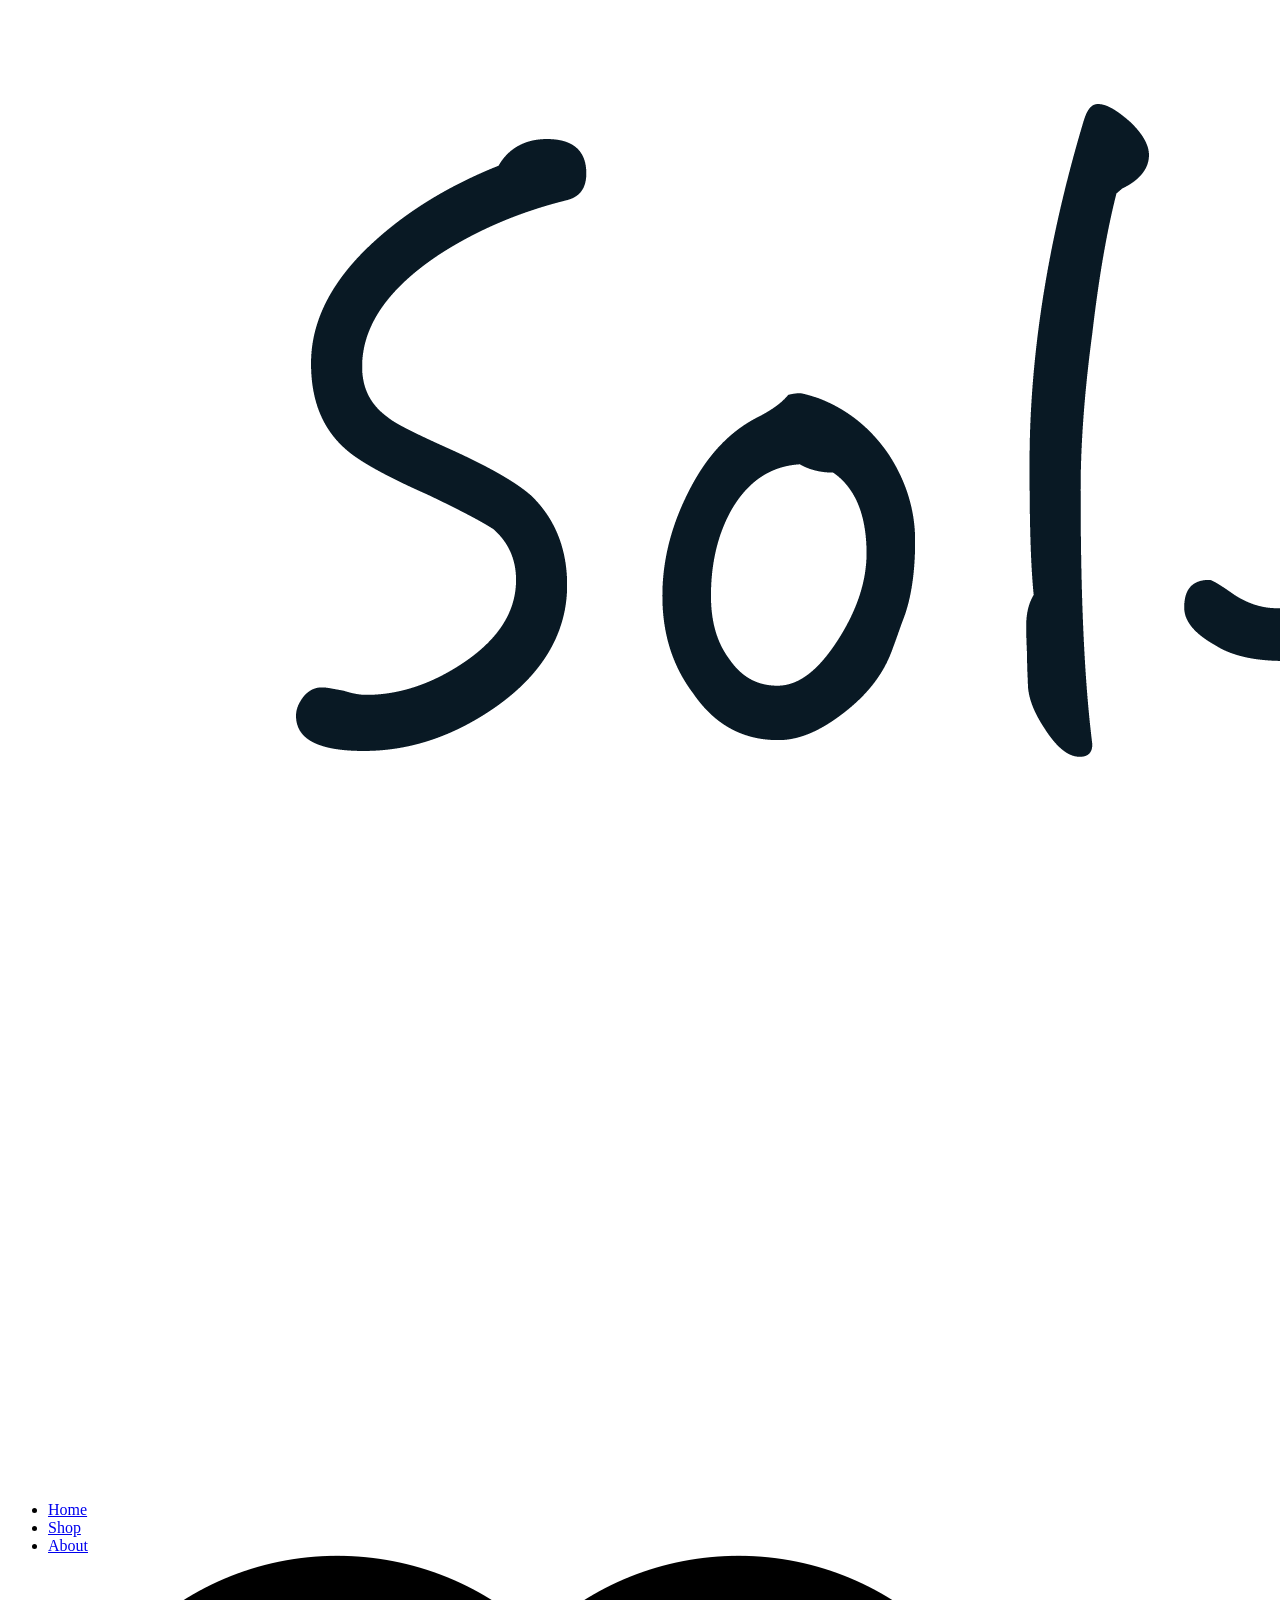
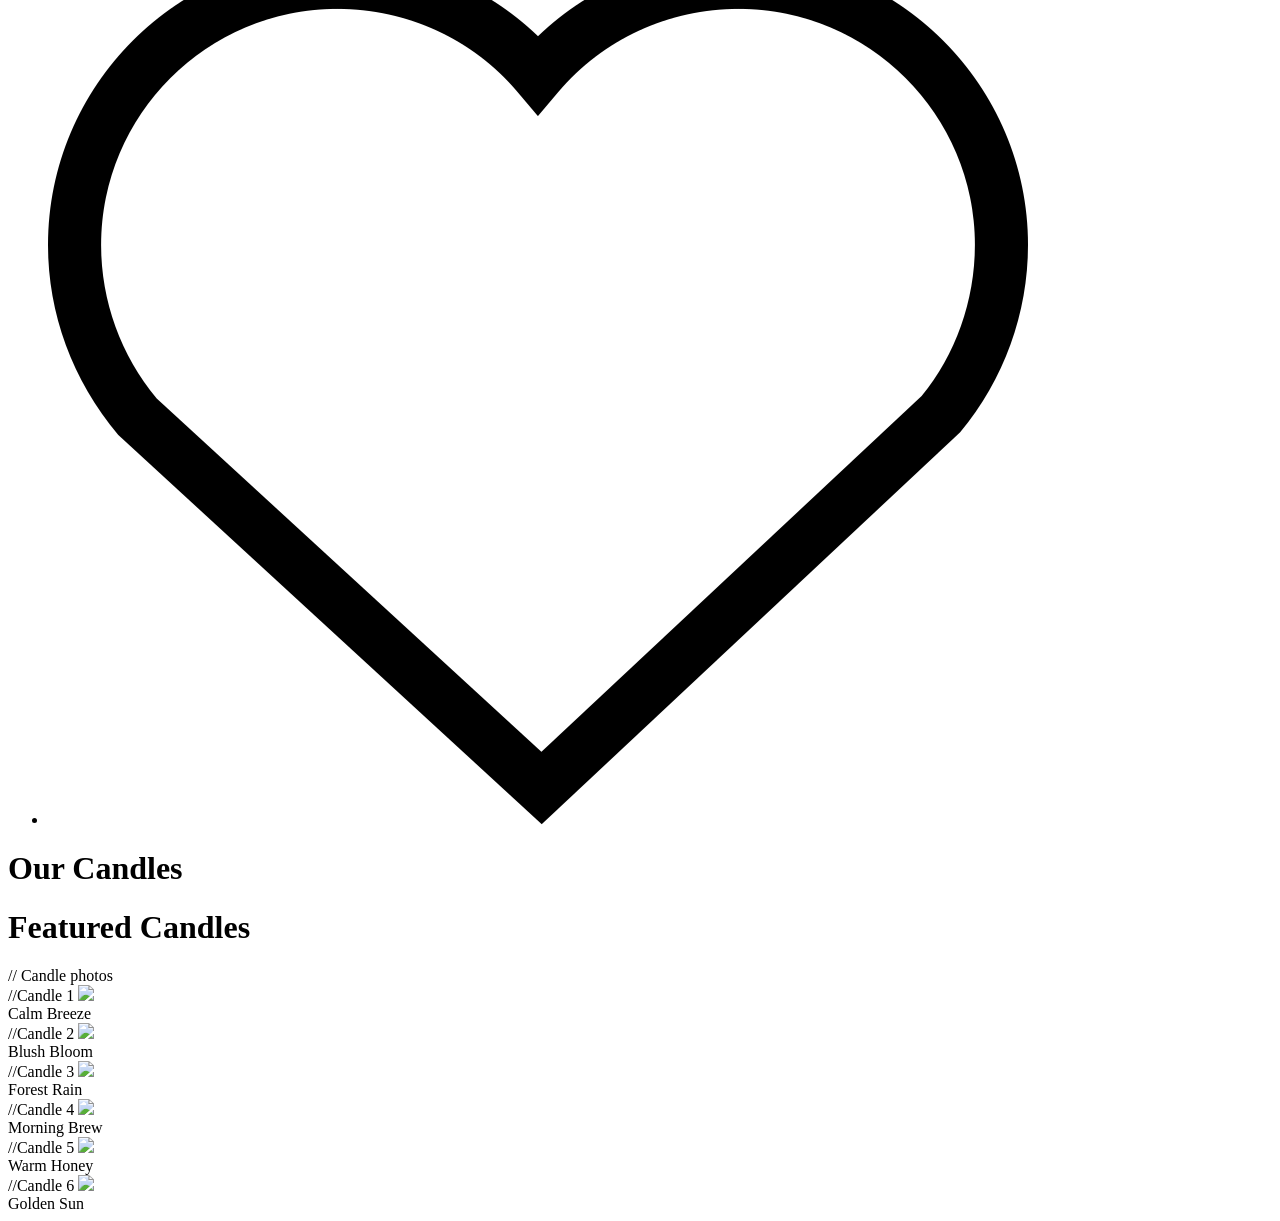
==== index.html @ 3cce5d5f "add CSS file and layout and navigation" ====
<!DOCTYPE html>
<html lang="en">
<head>
    <meta charset="UTF-8">
    <meta name="viewport" content="width=device-width, initial-scale=1.0">
    <title>Document</title>
<link rel="stylesheet" href="css/main.css">

</head>
<body>
    <header>
        <nav class="site-nav">
            <a href ="index.html" class="logo-link"> 
            <img src="images/logo.png" alt="website logo"> </img> </a>

        <ul class ="nav-list"> 
            <li class="nav-item"> 
                <a href="index.html">Home</a>
            </li>

            <li class="nav-item"> 
                <a href="product.htmml">Shop</a>
            </li>
            
            <li class="nav-item">
                <a href="about.html">About</a>
            </li>

            <li class="nav-item"> 
                <a href="favorites.html">
                    <img src="images/heart-icon.png">
                </a>
            </li>
        </ul>
    </header>

    <main>
        <h1> Our Candles </h1>
        <h1 class= "page-title">Featured Candles</h1>
// Candle photos 

<div class="product top-left"> //Candle 1 
    <img class="product-img" src="images/calm-breeze-candle.png">
<div class="product-title">Calm Breeze</div>
</div>

<div class="product top-right"> //Candle 2 
 <img class="product-img" src="images/blush-bloom-candle.png">
<div class="product-title">Blush Bloom</div>
</div>

<div class="product top-middle"> //Candle 3 
 <img class="product-img" src="images/forest-rain-candle.png">
<div class="product-title">Forest Rain</div>
</div>

<div class="product bottom-left"> //Candle 4
<img class="product-img" src="images/morning-brew-candle.png">
<div class="product-title">Morning Brew</div>
</div>

<div class="product bottom-right"> //Candle 5
<img class="product-img" src="images/warm-honey-candle.png">
<div class="product-title">Warm Honey</div>
</div>

<div class="product bottom-far-right"> //Candle 6
<img class="product-img" src="images/golden-sun-candle.png">
<div class="product-title">Golden Sun</div>
</div>





</main>
</body>
</html>
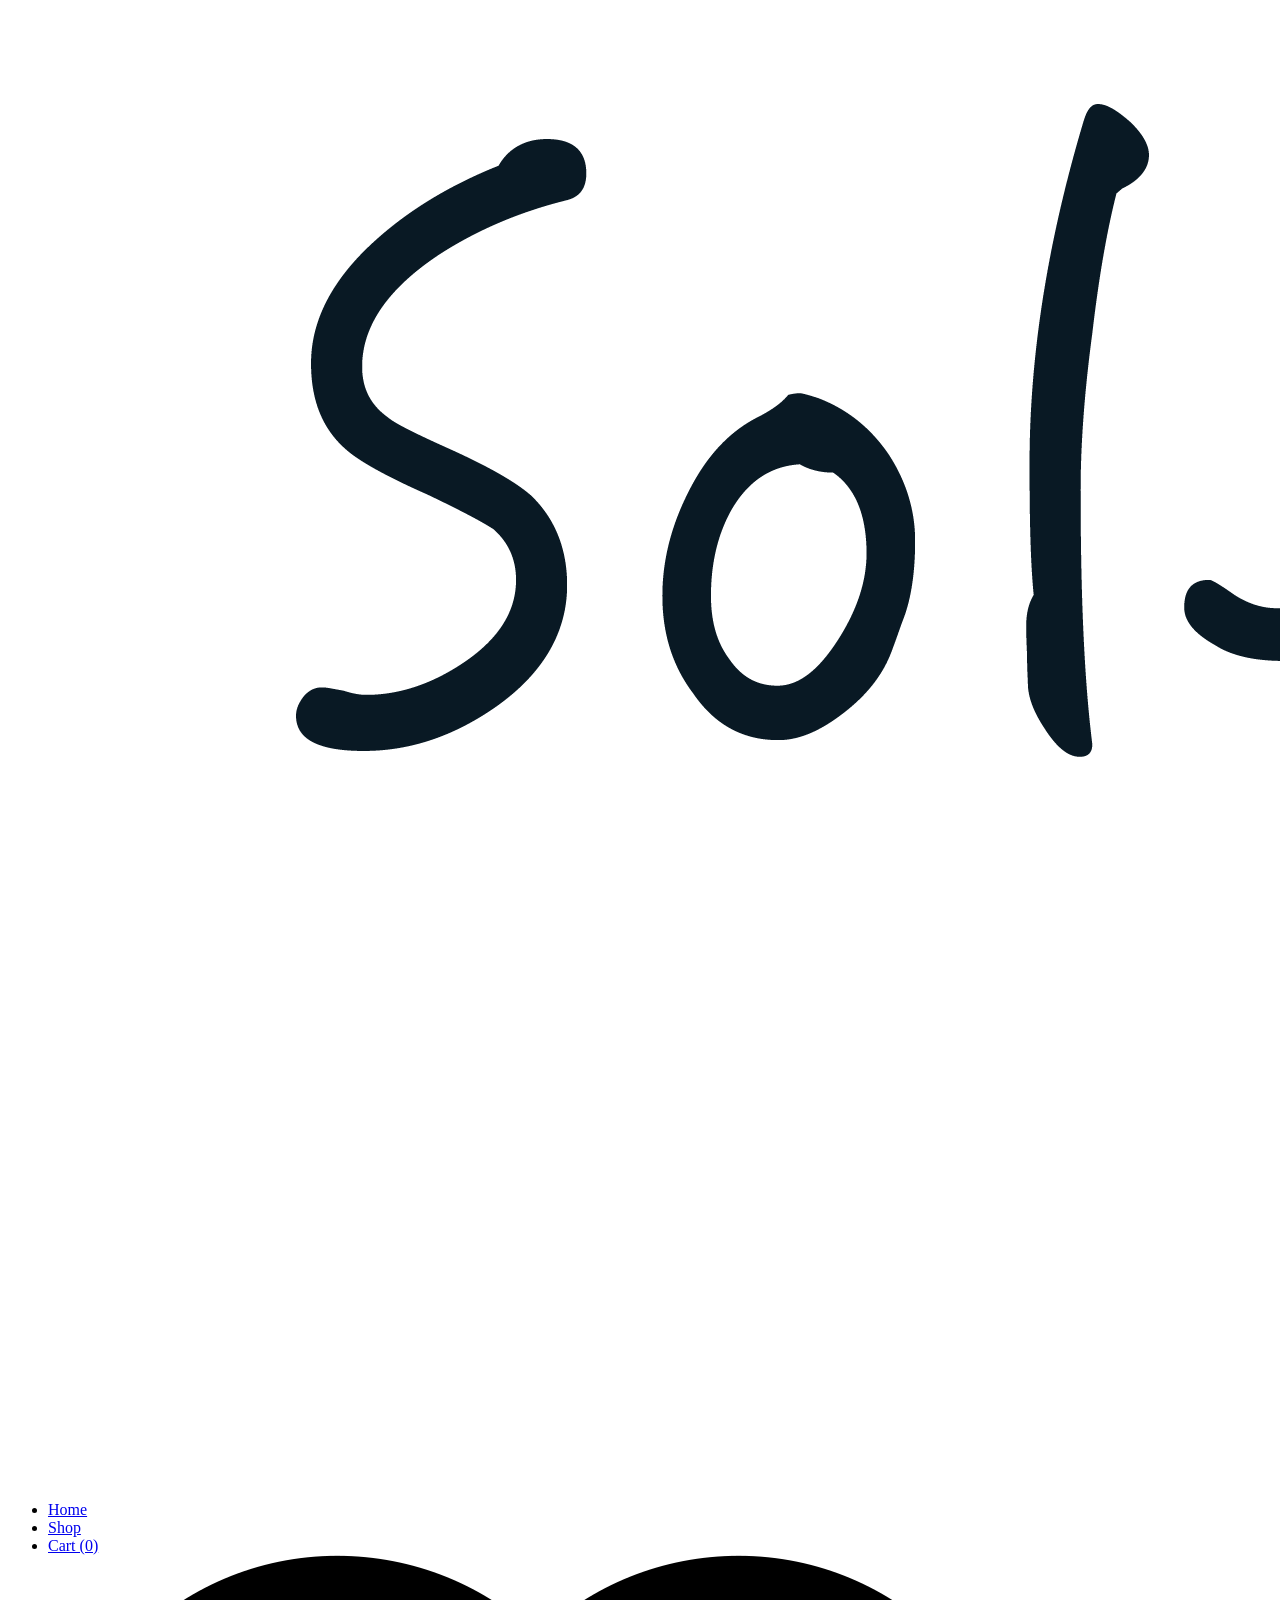
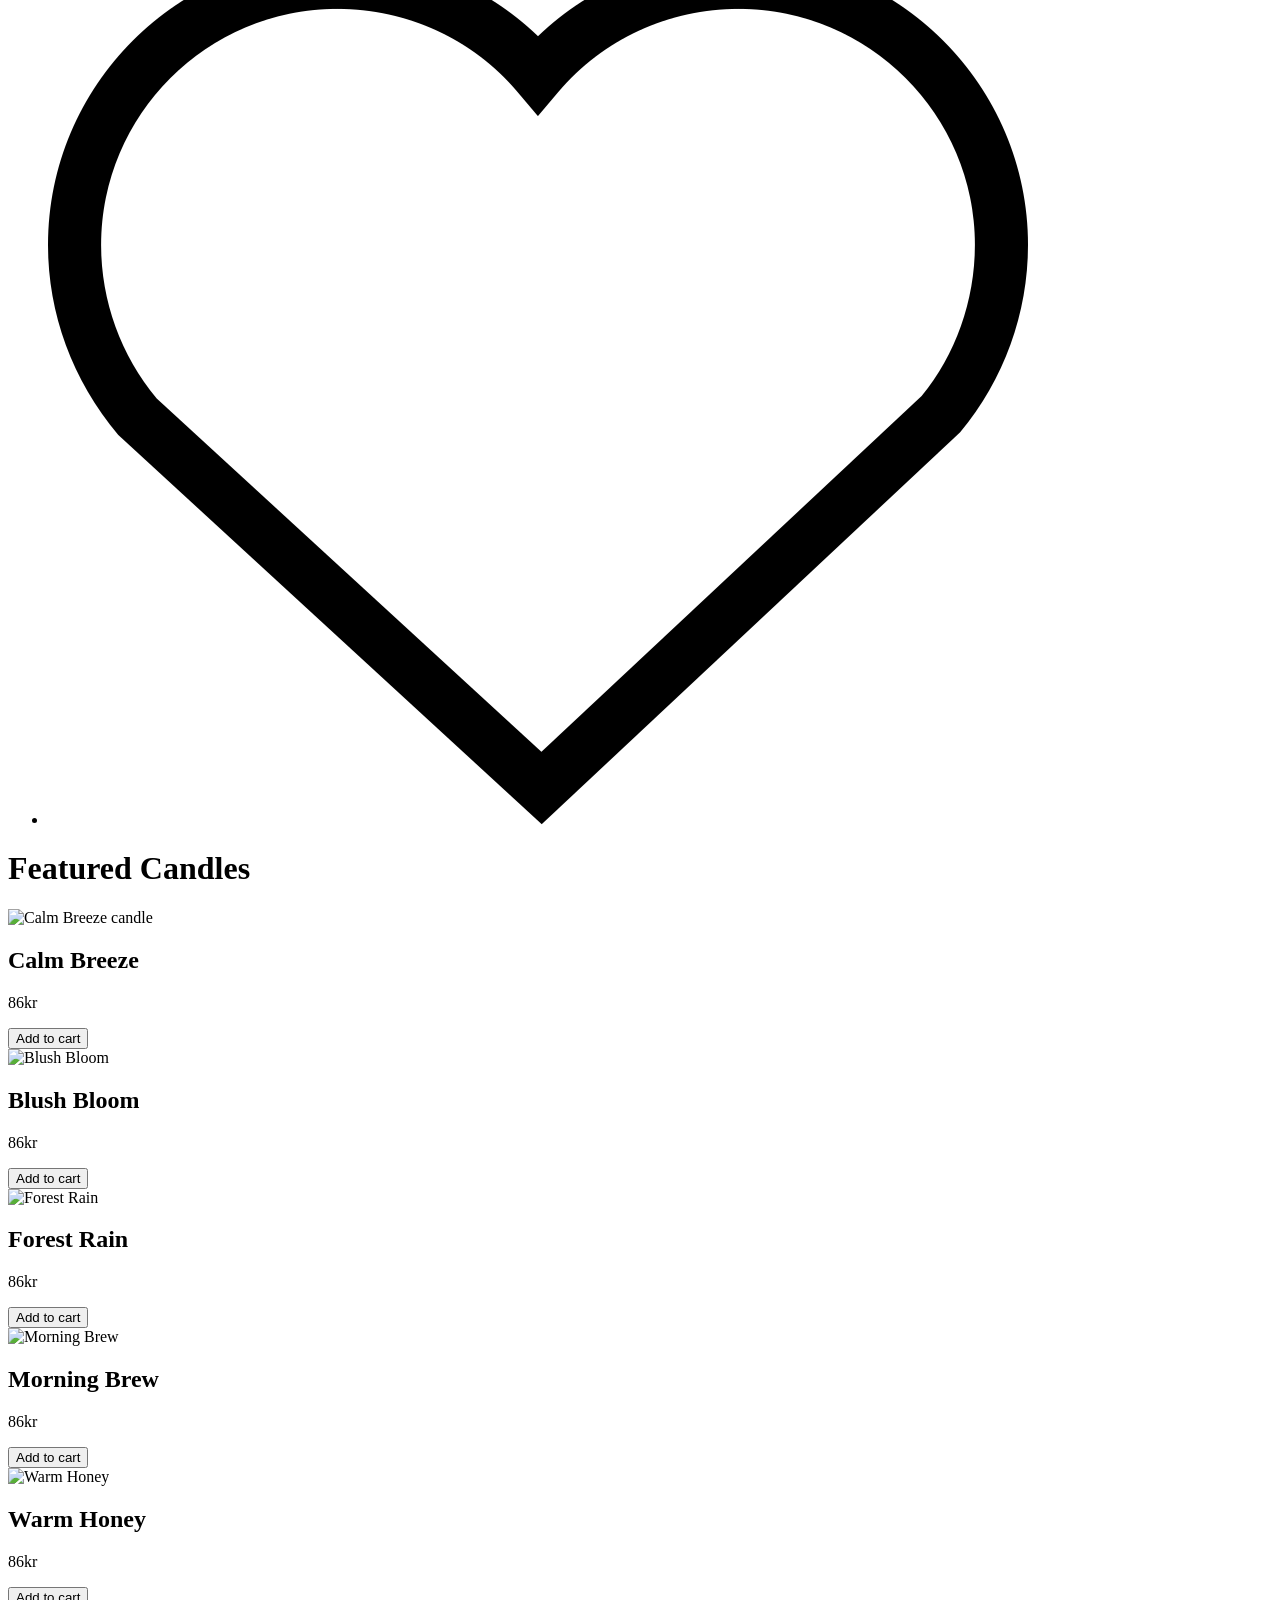
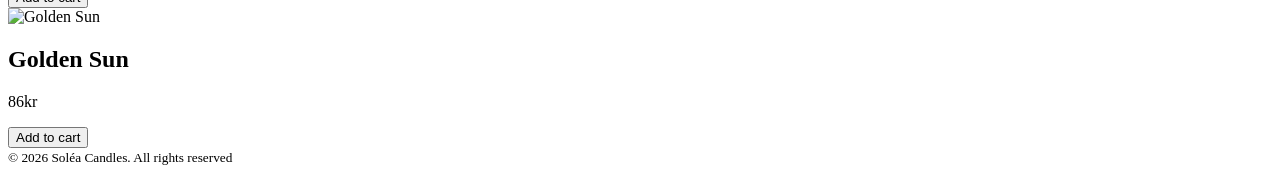
==== commit 3ca6c867: "resolve navigation layout and heart icon and photos sizing issues fixed the oversized heart icon and" ====
--- a/index.html
+++ b/index.html
@@ -3,9 +3,11 @@
 <head>
     <meta charset="UTF-8">
     <meta name="viewport" content="width=device-width, initial-scale=1.0">
-    <title>Document</title>
+    <title>Soléa Candles</title>
 <link rel="stylesheet" href="css/main.css">
-
+<link rel="stylesheet" href="css/products.css">
+<link rel="stylesheet" href="css/layout.css">
+<script src="js/cart.js" defer></script>
 </head>
 <body>
     <header>
@@ -14,65 +16,83 @@
             <img src="images/logo.png" alt="website logo"> </img> </a>
 
         <ul class ="nav-list"> 
-            <li class="nav-item"> 
-                <a href="index.html">Home</a>
-            </li>
-
-            <li class="nav-item"> 
-                <a href="product.htmml">Shop</a>
-            </li>
-            
+            <li class="nav-item"> <a href="index.html">Home</a></li>
+            <li class="nav-item"> <a href="products.html">Shop</a></li>
+            <li class="nav-item"><a href="cart.html">Cart (0)</a></li>
             <li class="nav-item">
-                <a href="about.html">About</a>
-            </li>
-
-            <li class="nav-item"> 
                 <a href="favorites.html">
-                    <img src="images/heart-icon.png">
-                </a>
+                    <img class="heart-icon" src="images/heart-icon.png" alt="Favorites"></a>
             </li>
         </ul>
-    </header>
+    </nav>
+</header>
 
-    <main>
-        <h1> Our Candles </h1>
+<main>
         <h1 class= "page-title">Featured Candles</h1>
-// Candle photos 
 
-<div class="product top-left"> //Candle 1 
-    <img class="product-img" src="images/calm-breeze-candle.png">
-<div class="product-title">Calm Breeze</div>
+<section class="candles-grid">
+<article class="product-card">
+<img class="product-img" src="images/calm-breeze-candle.png" alt="Calm Breeze candle">
+<div class="product-info">
+    <h2 class="product-name">Calm Breeze</h2>
+    <p class="product-price">86kr</p>
+    <button class="add-to-cart-btn" data-product-id="1">Add to cart</button>
 </div>
+</div>
+</article>
 
-<div class="product top-right"> //Candle 2 
- <img class="product-img" src="images/blush-bloom-candle.png">
-<div class="product-title">Blush Bloom</div>
+<article class="product-card">
+<img class="product-img" src="images/blush-bloom-candle.png" alt="Blush Bloom">
+<div class="product-info">
+    <h2 class="product-name">Blush Bloom</h2>
+    <p class="product-price">86kr</p>
+    <button class="add-to-cart-btn" data-product-id="1">Add to cart</button>
 </div>
+</article>
 
-<div class="product top-middle"> //Candle 3 
- <img class="product-img" src="images/forest-rain-candle.png">
-<div class="product-title">Forest Rain</div>
+<article class="product-card">
+<img class="product-img" src="images/forest-rain-candle.png" alt="Forest Rain">
+<div class="product-info">
+    <h2 class="product-name">Forest Rain</h2>
+    <p class="product-price">86kr</p>
+    <button class="add-to-cart-btn" data-product-id="1">Add to cart</button>
 </div>
+</article>
 
-<div class="product bottom-left"> //Candle 4
-<img class="product-img" src="images/morning-brew-candle.png">
-<div class="product-title">Morning Brew</div>
+<article class="product-card">
+<img class="product-img" src="images/morning-brew-candle.png" alt="Morning Brew">
+<div class="product-info">
+    <h2 class="product-name">Morning Brew</h2>
+    <p class="product-price">86kr</p>
+    <button class="add-to-cart-btn" data-product-id="1">Add to cart</button>
 </div>
+</article>
 
-<div class="product bottom-right"> //Candle 5
-<img class="product-img" src="images/warm-honey-candle.png">
-<div class="product-title">Warm Honey</div>
+<article class="product-card">
+<img class="product-img" src="images/warm-honey-candle.png" alt="Warm Honey">
+<div class="product-info">
+    <h2 class="product-name">Warm Honey</h2>
+    <p class="product-price">86kr</p>
+    <button class="add-to-cart-btn" data-product-id="1">Add to cart</button>
 </div>
+</article>
 
-<div class="product bottom-far-right"> //Candle 6
-<img class="product-img" src="images/golden-sun-candle.png">
-<div class="product-title">Golden Sun</div>
+<article class="product-card">
+<img class="product-img" src="images/golden-sun-candle.png" alt="Golden Sun">
+<div class="product-info">
+    <h2 class="product-name">Golden Sun</h2>
+    <p class="product-price">86kr</p>
+    <button class="add-to-cart-btn" data-product-id="1">Add to cart</button>
 </div>
+</article>
 
 
 
 
 
 </main>
+<footer>
+    <small>&copy; 2026 Soléa Candles. All rights reserved</small>
+</footer>
 </body>
 </html>
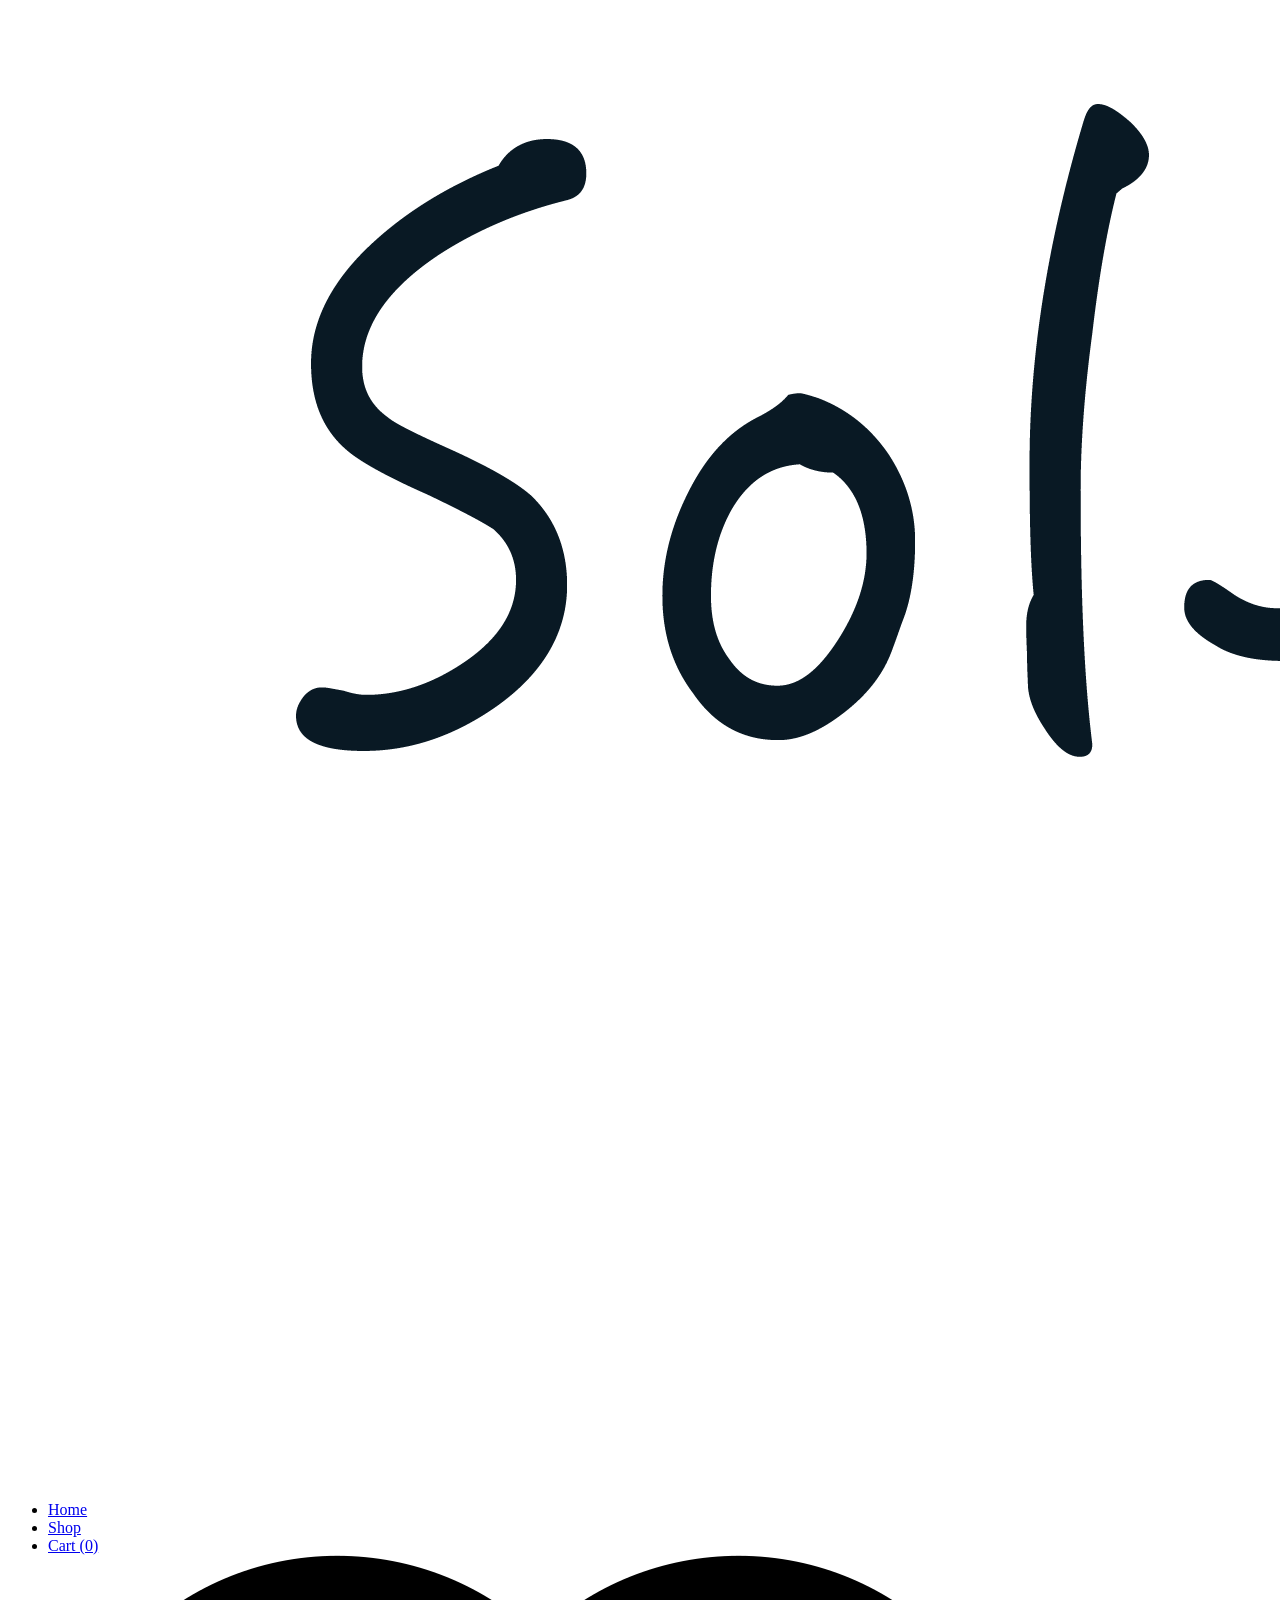
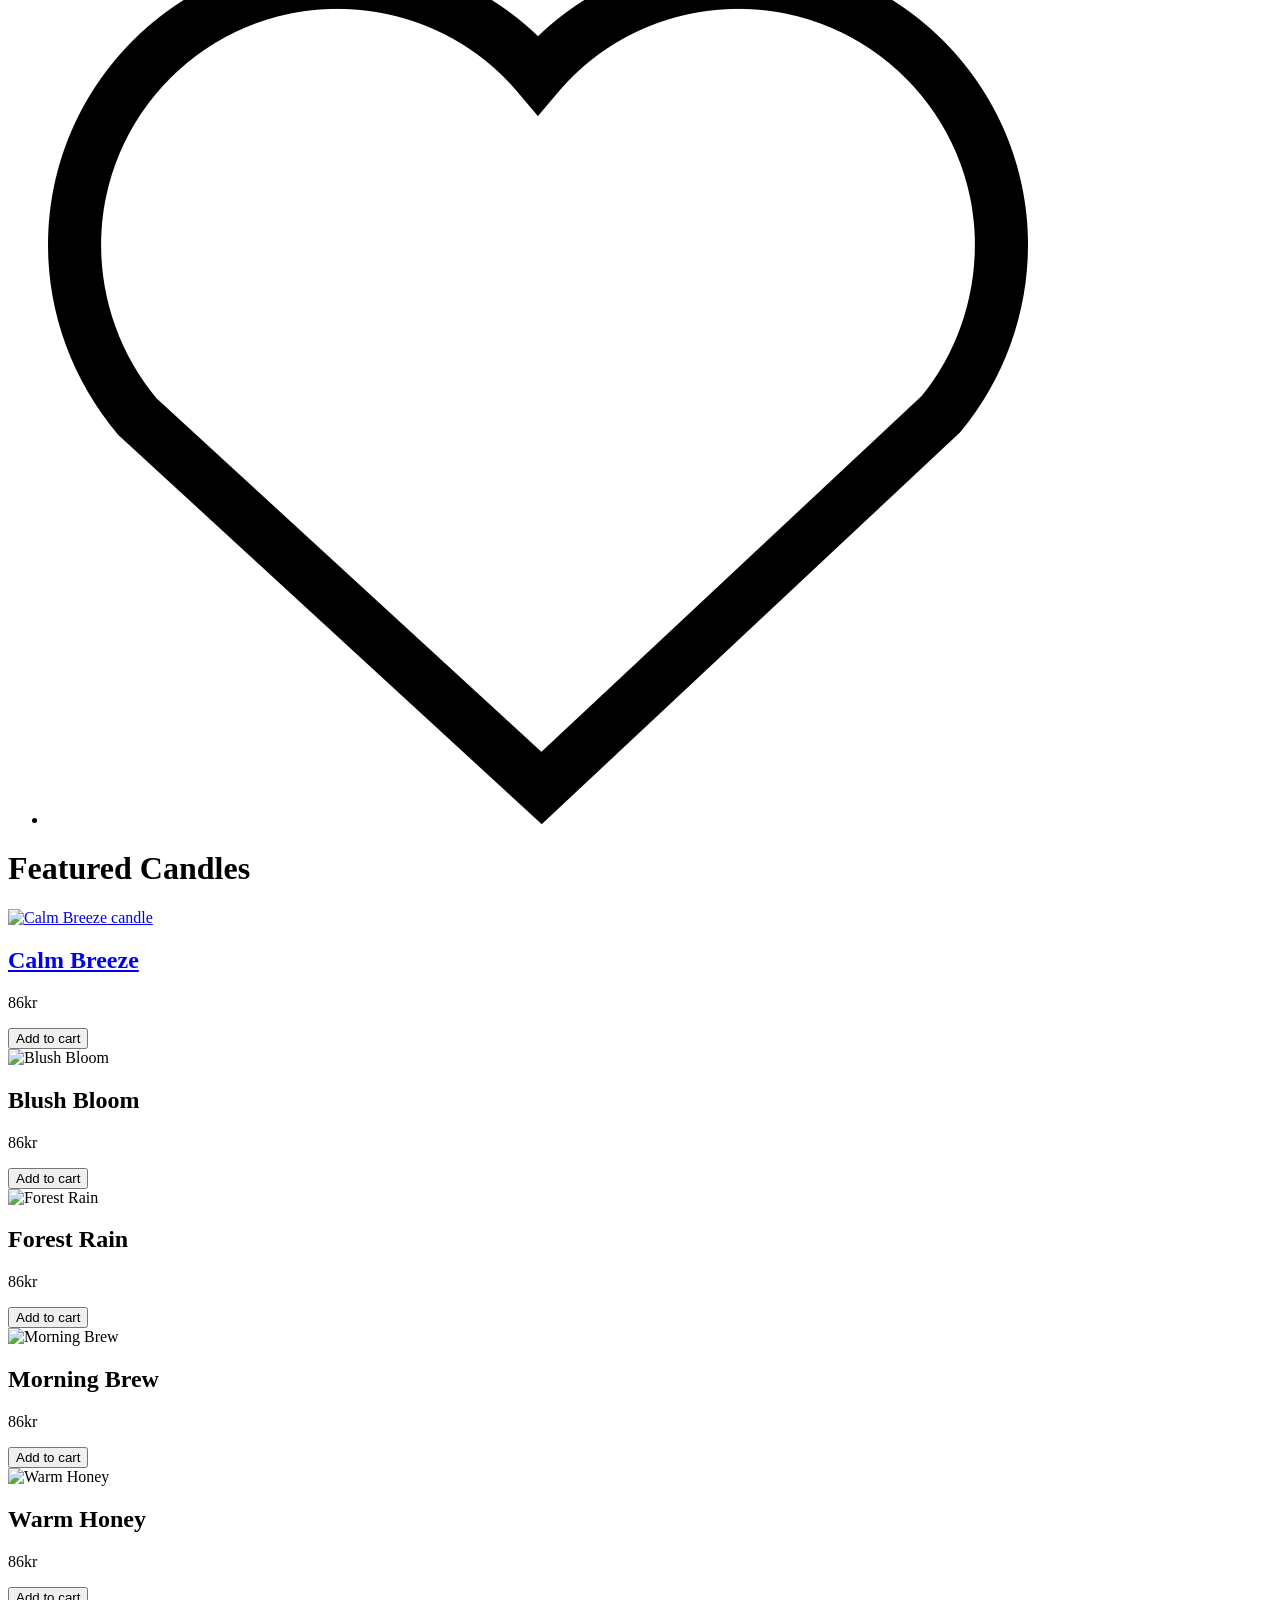
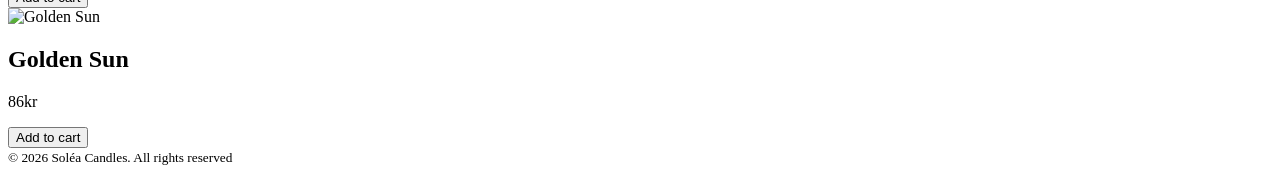
==== commit a795c461: "add cart js file with cart html added the cart.js and cart.html file to be able to add products from" ====
--- a/index.html
+++ b/index.html
@@ -1,98 +1,184 @@
-<!DOCTYPE html>
+<!doctype html>
 <html lang="en">
-<head>
-    <meta charset="UTF-8">
-    <meta name="viewport" content="width=device-width, initial-scale=1.0">
+  <head>
+    <meta charset="UTF-8" />
+    <meta name="viewport" content="width=device-width, initial-scale=1.0" />
     <title>Soléa Candles</title>
-<link rel="stylesheet" href="css/main.css">
-<link rel="stylesheet" href="css/products.css">
-<link rel="stylesheet" href="css/layout.css">
-<script src="js/cart.js" defer></script>
-</head>
-<body>
+    <link rel="stylesheet" href="css/main.css" />
+    <link rel="stylesheet" href="css/products.css" />
+    <script src="cart.js" defer></script>
+  </head>
+  <body>
     <header>
-        <nav class="site-nav">
-            <a href ="index.html" class="logo-link"> 
-            <img src="images/logo.png" alt="website logo"> </img> </a>
+      <nav class="site-nav">
+        <a href="index.html" class="logo-link">
+          <img src="images/logo.png" alt="website logo"
+        /></a>
 
-        <ul class ="nav-list"> 
-            <li class="nav-item"> <a href="index.html">Home</a></li>
-            <li class="nav-item"> <a href="products.html">Shop</a></li>
-            <li class="nav-item"><a href="cart.html">Cart (0)</a></li>
-            <li class="nav-item">
-                <a href="favorites.html">
-                    <img class="heart-icon" src="images/heart-icon.png" alt="Favorites"></a>
-            </li>
+        <ul class="nav-list">
+          <li class="nav-item"><a href="index.html">Home</a></li>
+          <li class="nav-item"><a href="products.html">Shop</a></li>
+          <li class="nav-item"><a href="cart.html">Cart (0)</a></li>
+          <li class="nav-item">
+            <img
+              class="heart-icon"
+              src="images/heart-icon.png"
+              alt="Favorites"
+            />
+          </li>
         </ul>
-    </nav>
-</header>
+      </nav>
+    </header>
 
-<main>
-        <h1 class= "page-title">Featured Candles</h1>
+    <main>
+      <h1 class="page-title">Featured Candles</h1>
 
-<section class="candles-grid">
-<article class="product-card">
-<img class="product-img" src="images/calm-breeze-candle.png" alt="Calm Breeze candle">
-<div class="product-info">
-    <h2 class="product-name">Calm Breeze</h2>
-    <p class="product-price">86kr</p>
-    <button class="add-to-cart-btn" data-product-id="1">Add to cart</button>
-</div>
-</div>
-</article>
+      <section class="candles-grid">
+        <article class="product-card">
+          <div class="product-container">
+            <a href="product.html">
+              <img
+                class="product-img"
+                src="images/calm-breeze-candle.png"
+                alt="Calm Breeze candle"
+              />
+            </a>
+          </div>
+          <div class="product-info">
+            <h2 class="product-name">
+              <a href="product.html">Calm Breeze</a>
+            </h2>
+            <p class="product-price">86kr</p>
+            <button
+              class="add-to-cart-btn"
+              data-id="1"
+              data-name="Calm Breeze"
+              data-price="86"
+              data-img="images/calm-breeze-candle.png"
+            >
+              Add to cart
+            </button>
+          </div>
+        </article>
 
-<article class="product-card">
-<img class="product-img" src="images/blush-bloom-candle.png" alt="Blush Bloom">
-<div class="product-info">
-    <h2 class="product-name">Blush Bloom</h2>
-    <p class="product-price">86kr</p>
-    <button class="add-to-cart-btn" data-product-id="1">Add to cart</button>
-</div>
-</article>
+        <article class="product-card">
+          <div class="product-container">
+            <img
+              class="product-img"
+              src="images/blush-bloom-candle.png"
+              alt="Blush Bloom"
+            />
+          </div>
+          <div class="product-info">
+            <h2 class="product-name">Blush Bloom</h2>
+            <p class="product-price">86kr</p>
+            <button
+              class="add-to-cart-btn"
+              data-id="2"
+              data-name="Blush Bloom"
+              data-price="86"
+              data-img="images/blush-bloom-candle.png"
+            >
+              Add to cart
+            </button>
+          </div>
+        </article>
 
-<article class="product-card">
-<img class="product-img" src="images/forest-rain-candle.png" alt="Forest Rain">
-<div class="product-info">
-    <h2 class="product-name">Forest Rain</h2>
-    <p class="product-price">86kr</p>
-    <button class="add-to-cart-btn" data-product-id="1">Add to cart</button>
-</div>
-</article>
+        <article class="product-card">
+          <div class="product-container">
+            <img
+              class="product-img"
+              src="images/forest-rain-candle.png"
+              alt="Forest Rain"
+            />
+          </div>
+          <div class="product-info">
+            <h2 class="product-name">Forest Rain</h2>
+            <p class="product-price">86kr</p>
+            <button
+              class="add-to-cart-btn"
+              data-id="3"
+              data-name="Forest Rain"
+              data-price="86"
+              data-img="images/forest-rain-candle.png"
+            >
+              Add to cart
+            </button>
+          </div>
+        </article>
 
-<article class="product-card">
-<img class="product-img" src="images/morning-brew-candle.png" alt="Morning Brew">
-<div class="product-info">
-    <h2 class="product-name">Morning Brew</h2>
-    <p class="product-price">86kr</p>
-    <button class="add-to-cart-btn" data-product-id="1">Add to cart</button>
-</div>
-</article>
+        <article class="product-card">
+          <div class="product-container">
+            <img
+              class="product-img"
+              src="images/morning-brew-candle.png"
+              alt="Morning Brew"
+            />
+          </div>
+          <div class="product-info">
+            <h2 class="product-name">Morning Brew</h2>
+            <p class="product-price">86kr</p>
+            <button
+              class="add-to-cart-btn"
+              data-id="4"
+              data-name="Morning Brew"
+              data-price="86"
+              data-img="images/morning-brew-candle.png"
+            >
+              Add to cart
+            </button>
+          </div>
+        </article>
 
-<article class="product-card">
-<img class="product-img" src="images/warm-honey-candle.png" alt="Warm Honey">
-<div class="product-info">
-    <h2 class="product-name">Warm Honey</h2>
-    <p class="product-price">86kr</p>
-    <button class="add-to-cart-btn" data-product-id="1">Add to cart</button>
-</div>
-</article>
+        <article class="product-card">
+          <div class="product-container">
+            <img
+              class="product-img"
+              src="images/warm-honey-candle.png"
+              alt="Warm Honey"
+            />
+          </div>
+          <div class="product-info">
+            <h2 class="product-name">Warm Honey</h2>
+            <p class="product-price">86kr</p>
+            <button
+              class="add-to-cart-btn"
+              data-id="5"
+              data-name="Warm Honey"
+              data-price="86"
+              data-img="images/warm-honey-candle.png"
+            >
+              Add to cart
+            </button>
+          </div>
+        </article>
 
-<article class="product-card">
-<img class="product-img" src="images/golden-sun-candle.png" alt="Golden Sun">
-<div class="product-info">
-    <h2 class="product-name">Golden Sun</h2>
-    <p class="product-price">86kr</p>
-    <button class="add-to-cart-btn" data-product-id="1">Add to cart</button>
-</div>
-</article>
-
-
-
-
-
-</main>
-<footer>
-    <small>&copy; 2026 Soléa Candles. All rights reserved</small>
-</footer>
-</body>
-</html>+        <article class="product-card">
+          <div class="product-container">
+            <img
+              class="product-img"
+              src="images/golden-sun-candle.png"
+              alt="Golden Sun"
+            />
+          </div>
+          <div class="product-info">
+            <h2 class="product-name">Golden Sun</h2>
+            <p class="product-price">86kr</p>
+            <button
+              class="add-to-cart-btn"
+              data-id="6"
+              data-name="Golden Sun"
+              data-price="86"
+              data-img="images/golden-sun-candle.png"
+            >
+              Add to cart
+            </button>
+          </div>
+        </article>
+      </section>
+    </main>
+    <footer>
+      <small>&copy; 2026 Soléa Candles. All rights reserved</small>
+    </footer>
+  </body>
+</html>
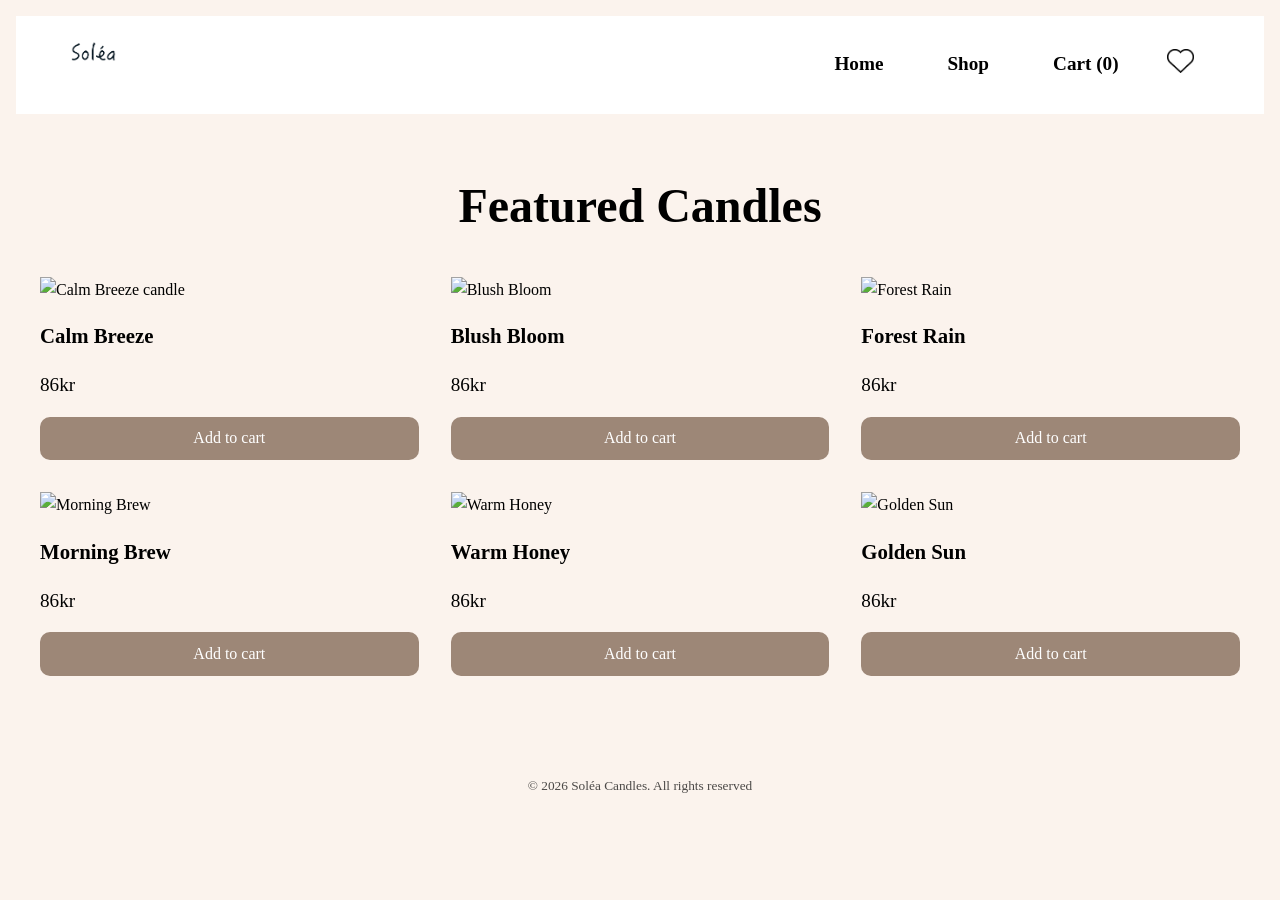
==== commit 3cede4a8: "folder name changed" ====
--- a/index.html
+++ b/index.html
@@ -4,9 +4,9 @@
     <meta charset="UTF-8" />
     <meta name="viewport" content="width=device-width, initial-scale=1.0" />
     <title>Soléa Candles</title>
-    <link rel="stylesheet" href="css/main.css" />
-    <link rel="stylesheet" href="css/products.css" />
-    <script src="cart.js" defer></script>
+    <link rel="stylesheet" href="./css_new/main.css" />
+    <link rel="stylesheet" href="css_new/products.css" />
+    <script src="script.js" defer></script>
   </head>
   <body>
     <header>
--- a/css_new/main.css
+++ b/css_new/main.css
@@ -0,0 +1,201 @@
+body {
+  margin: 1rem;
+  font-family: Georgia, "Times New Roman", Times, serif;
+  background: #fbf3ed;
+  color: black;
+  line-height: 1.6;
+}
+
+h1 {
+  font-family: Georgia, "Times New Roman", Times, serif;
+  font-weight: 700;
+  font-size: 3rem;
+}
+
+.page-title {
+  text-align: center;
+  margin: 2rem;
+  font-weight: 700;
+}
+
+h2,
+p,
+a,
+small,
+button {
+  font-family: Georgia, "Times New Roman", Times, serif;
+  font-weight: 400;
+}
+
+a {
+  color: black;
+  text-decoration: none;
+}
+.bold {
+  font-weight: 700;
+}
+
+header {
+  position: sticky;
+  top: 0;
+  background-color: white;
+  margin-bottom: 6vh;
+  box-shadow: 0 2px 10px #0000;
+  z-index: 9999;
+}
+
+.site-nav {
+  display: flex;
+  align-items: center;
+  max-width: 1200px;
+  margin: 0 auto;
+  padding: 1rem 2rem;
+}
+
+.logo-link img {
+  height: 2.5rem;
+}
+
+.site-nav ul {
+  list-style: none;
+  padding-left: none;
+  display: flex;
+  gap: 2rem;
+  margin-left: auto;
+  padding: 0;
+}
+
+.site-nav li {
+  margin: 0;
+}
+
+.site-nav li:last-child {
+  margin-left: auto;
+  margin-right: 3vw;
+}
+.site-nav a {
+  font-size: 1.2rem;
+  font-weight: 700;
+  padding: 0.5rem 1rem;
+  border-radius: 5px;
+}
+
+.site-nav a:hover {
+  background: #fbf3ed;
+}
+
+.heart-icon {
+  height: 1.5rem !important;
+  width: auto;
+}
+
+.product-container {
+  position: relative;
+  width: 100%;
+}
+
+.heart-outline {
+  position: absolute;
+  top: 1rem;
+  right: 1rem;
+  width: 1.6rem;
+  cursor: pointer;
+  transition: opacity 0.3s ease;
+}
+
+.heart-outline:hover {
+  opacity: 0.8;
+}
+
+.candles-grid {
+  display: grid !important;
+  grid-template-columns: repeat(auto-fit, minmax(18rem, 1fr));
+  gap: 2rem;
+  max-width: 1200px;
+  margin: 2rem auto;
+  padding: 0 1rem;
+}
+
+.product-img {
+  width: 100%;
+  height: 220px;
+  object-fit: cover;
+}
+
+.product-name a {
+  font-size: 1.3rem;
+  font-weight: 700;
+  margin: 0 0 0.5rem 0;
+}
+
+.product-price {
+  font-size: 1.2rem;
+  color: #000000;
+  margin: 0 0 1rem 0;
+}
+
+.add-to-cart-btn {
+  width: 100%;
+  padding: 0.8rem;
+  background: #9d8777;
+  color: white;
+  border: none;
+  border-radius: 10px;
+  font-family: Georgia, "Times New Roman", Times, serif;
+  font-size: 1rem;
+  cursor: pointer;
+}
+
+.add-to-cart-btn:hover {
+  background: #8b8b8b;
+}
+
+.cart-remove-button {
+  width: auto;
+  padding: 0.5rem 1rem;
+  background: #9d8777;
+  color: white;
+  border: none;
+  border-radius: 10px;
+  font-family: Georgia, "Times New Roman", Times, serif;
+  font-size: 1rem;
+  cursor: pointer;
+  margin-top: 0.5 rem;
+  gap: 1.5rem; 
+  margin-bottom:1.5rem; 
+}
+
+.cart-remove-button:hover {
+  background: #8b8b8b;
+}
+
+.cart.grid .product-img {
+  height: auto;
+  max-height: 300px;
+  width: 100%;
+  object-fit: cover;
+}
+.cart-grid .product-card {
+  max-width: 300px;
+}
+footer {
+  margin-top: 4rem;
+  padding: 2rem;
+  text-align: center;
+  color: #000000b3;
+}
+
+@media screen and (max-width: 520px) {
+  header,
+  ul {
+    flex-direction: column;
+    align-items: start;
+  }
+  ul {
+    margin-top: 0;
+  }
+  li {
+    margin-left: 0;
+    margin-bottom: 1rem;
+  }
+}
--- a/css_new/products.css
+++ b/css_new/products.css
@@ -0,0 +1,152 @@
+body {
+  margin: 1rem;
+  font-family: Georgia, "Times New Roman", Times, serif;
+  color: black;
+  line-height: 1.6;
+}
+
+h1 {
+  font-family: Georgia, "Times New Roman", Times, serif;
+  font-weight: 700;
+  font-size: 3rem;
+}
+
+.page-title {
+  text-align: center;
+  margin: 2rem 0;
+  font-weight: 700;
+}
+h2,
+p,
+a,
+small,
+button {
+  font-family: Georgia, "Times New Roman", Times, serif;
+  font-weight: 400;
+}
+
+a {
+  color: black;
+  text-decoration: none;
+}
+.bold {
+  font-weight: 700;
+}
+
+header {
+  position: sticky;
+  top: 0;
+  background-color: white;
+  margin-bottom: 6vh;
+  box-shadow: 0 2px 10px #0000;
+}
+
+.site-nav {
+  display: flex;
+  align-items: center;
+  max-width: 1200px;
+  margin: 0 auto;
+  padding: 1rem 2rem;
+}
+
+.logo-link img {
+  height: 2.5rem;
+}
+
+.site-nav ul {
+  list-style: none;
+  padding-left: none;
+  display: flex;
+  gap: 2rem;
+  margin-left: auto;
+  padding: 0;
+}
+
+.site-nav li {
+  margin: 0;
+}
+
+.site-nav li:last-child {
+  margin-left: auto;
+  margin-right: 3vw;
+}
+.site-nav a {
+  font-size: 1.2 rem;
+  font-weight: 700;
+  padding: 0.5rem 1rem;
+  border-radius: 5px;
+}
+
+.site-nav a:hover {
+  background: #fbf3ed;
+}
+
+.heart-icon {
+  height: 1.5rem !important;
+  width: auto;
+}
+
+.candles-grid {
+  display: grid !important;
+  grid-template-columns: repeat(auto-fit, minmax(18rem, 1fr));
+  gap: 2rem;
+  max-width: 1200px;
+  margin: 2rem auto;
+  padding: 0 1 rem;
+}
+
+.product-img {
+  width: 100%;
+  height: 220px;
+  object-fit: cover;
+}
+
+.product-name {
+  font-size: 1.3rem;
+  font-weight: 700;
+  margin: 0 0 0.5 rem 0;
+}
+
+.product-price {
+  font-size: 1.2rem;
+  color: #000000;
+  margin: 0 0 1 rem 0;
+}
+
+.add-to-cart-btn {
+  width: 100%;
+  padding: 0.8rem;
+  background: #9d8777;
+  color: white;
+  border: none;
+  border-radius: 10px;
+  font-family: Georgia, "Times New Roman", Times, serif;
+  font-size: 1rem;
+  cursor: pointer;
+}
+
+.add-to-cart-btn:hover {
+  background: #8b8b8b;
+}
+
+footer {
+  margin-top: 4rem;
+  padding: 2rem;
+  text-align: center;
+  color: #000000b3;
+}
+
+@media screen and (max-width: 520px) {
+  header,
+  ul {
+    flex-direction: column;
+    align-items: start;
+  }
+  ul {
+    margin-top: 0;
+  }
+  li {
+    margin-left: 0;
+    margin-bottom: 1rem;
+  }
+}
